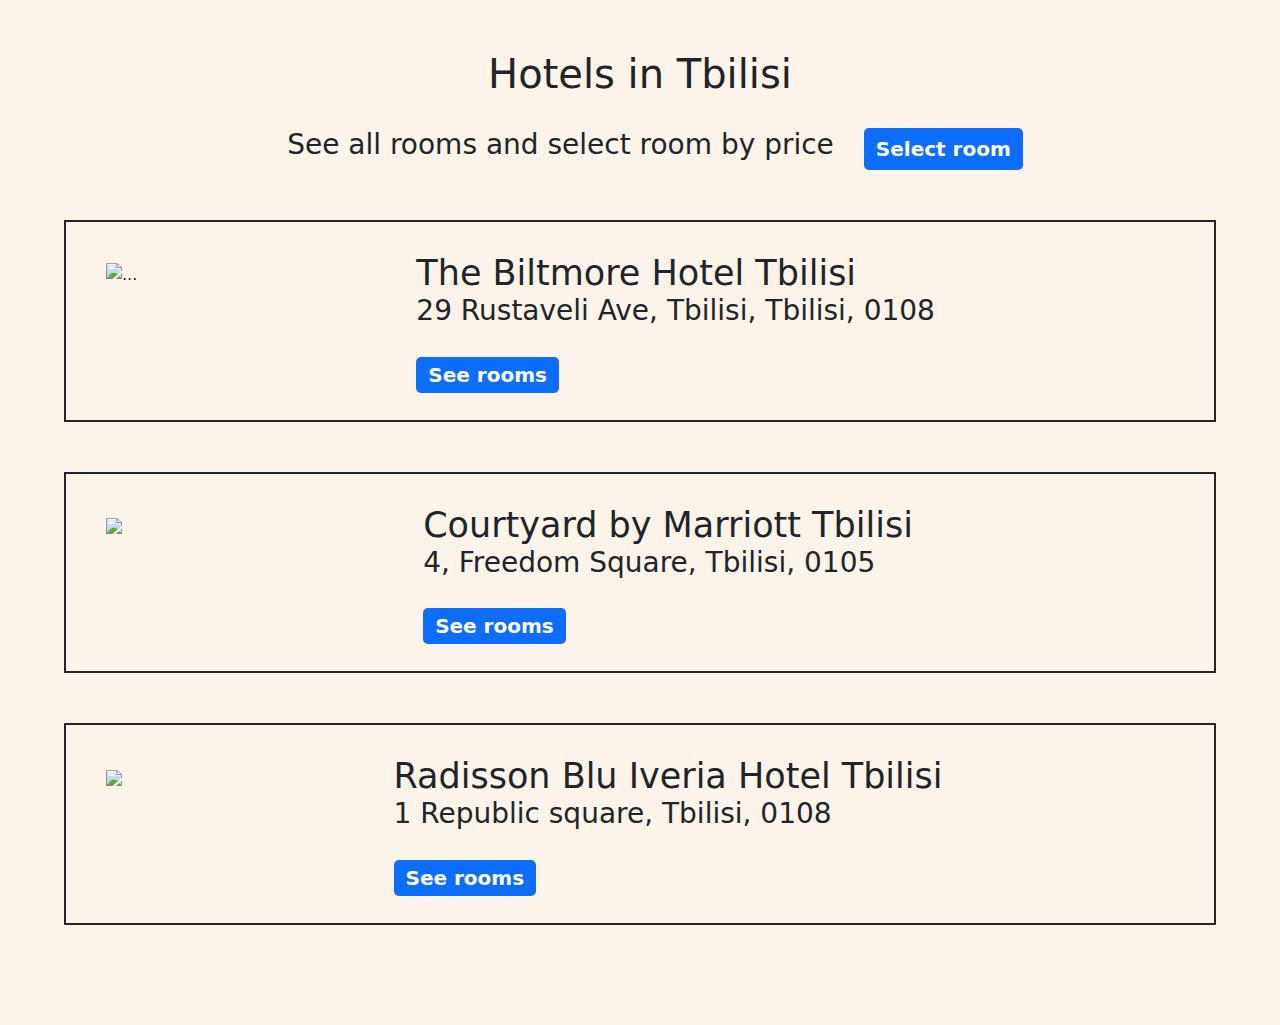
==== index.html @ 6e25efe9 "Add files via upload" ====
<!DOCTYPE html>
<html lang="en">
<head>
    <meta charset="UTF-8">
    <meta name="viewport" content="width=device-width, initial-scale=1.0">
    <title>Document</title>
    <link href="https://cdn.jsdelivr.net/npm/bootstrap@5.3.3/dist/css/bootstrap.min.css" rel="stylesheet" integrity="sha384-QWTKZyjpPEjISv5WaRU9OFeRpok6YctnYmDr5pNlyT2bRjXh0JMhjY6hW+ALEwIH" crossorigin="anonymous">
    
    <link rel="stylesheet" href="./style.css">
</head>
<body>
    
<h1>Hotels in Tbilisi</h1>

<div class="search"><br>
<h3>See all rooms and select room by price</h3>
<a class="btn-see" href="./all.html">Select room</a>
</div>

<div class="hotels">
    <div class="img">
        <img src="https://images.trvl-media.com/lodging/16000000/15840000/15835100/15835033/41cbdcb1.jpg?impolicy=resizecrop&rw=1200&ra=fit" class="card-img-top" alt="...">
    </div> 
    <div class="address">
        <h2>The Biltmore Hotel Tbilisi</h2>
            <h3>29 Rustaveli Ave, Tbilisi, Tbilisi, 0108</h3><br>
            <a class="btn-see" href="./biltmor.html">See rooms</a>
            
        </div> 
       
</div>
    
<div class="hotels">
  <div class="img">
        <img src="https://images.trvl-media.com/lodging/1000000/920000/916400/916376/3e65a896.jpg?impolicy=resizecrop&rw=1200&ra=fit">
    </div>
        <div class="address">
            <h2>Courtyard by Marriott Tbilisi</h2>
            <h3>4, Freedom Square, Tbilisi, 0105</h3><br>
            <a class="btn-see" href="./marriott.html">See rooms</a>
        </div>
        
    </div>



    <div class="hotels">
<div class="img">
        <img src="https://images.trvl-media.com/lodging/3000000/2620000/2614700/2614694/84d23097.jpg?impolicy=resizecrop&rw=1200&ra=fit">
    </div>
        <div class="address">
            <h2>Radisson Blu Iveria Hotel Tbilisi</h2>
            <h3>1 Republic square, Tbilisi, 0108</h3><br>
            <a class="btn-see" href="./redison.html">See rooms</a>
        
        </div>
    </div>

    <section class="rooms">

    </section>


</body>
</html>
---- style.css ----
*{
    box-sizing: border-box;
}
body{
    background-color: rgb(252, 243, 234)
}
.rooms {
    width: 80%;
    margin: 0 auto 50px;
    display: flex;
    justify-content: space-around;
    gap: 50px;
    flex-wrap: wrap;
}

h1 {
    
    text-align: center;
    margin-top: 50px;
}

h2{
    font-size: 35px;
    margin: 0;
}



.hotels{
    display: flex;
    justify-content: space-between;
    width: 90%;
margin: 50px auto;
padding: 20px;
border: 2px solid;

}
img{
  width: 100%;
 
}
.img{
    margin: 20px;
}
.address{
    margin: 10px auto;
}

a.btn-see{
   background-color: #0d6dfe;
   color: white;
   padding: 6px 12px;
 text-decoration: none;
    border-radius: 5px;
    font-size: 20px;
    font-weight: bold;
}

.form{
    max-width: 700px;
margin: 30px auto;

}
input{

    margin-right: 30px;
}
.search{
    
display: flex;
justify-content: center;
gap: 30px;
margin-top: 30px;


}
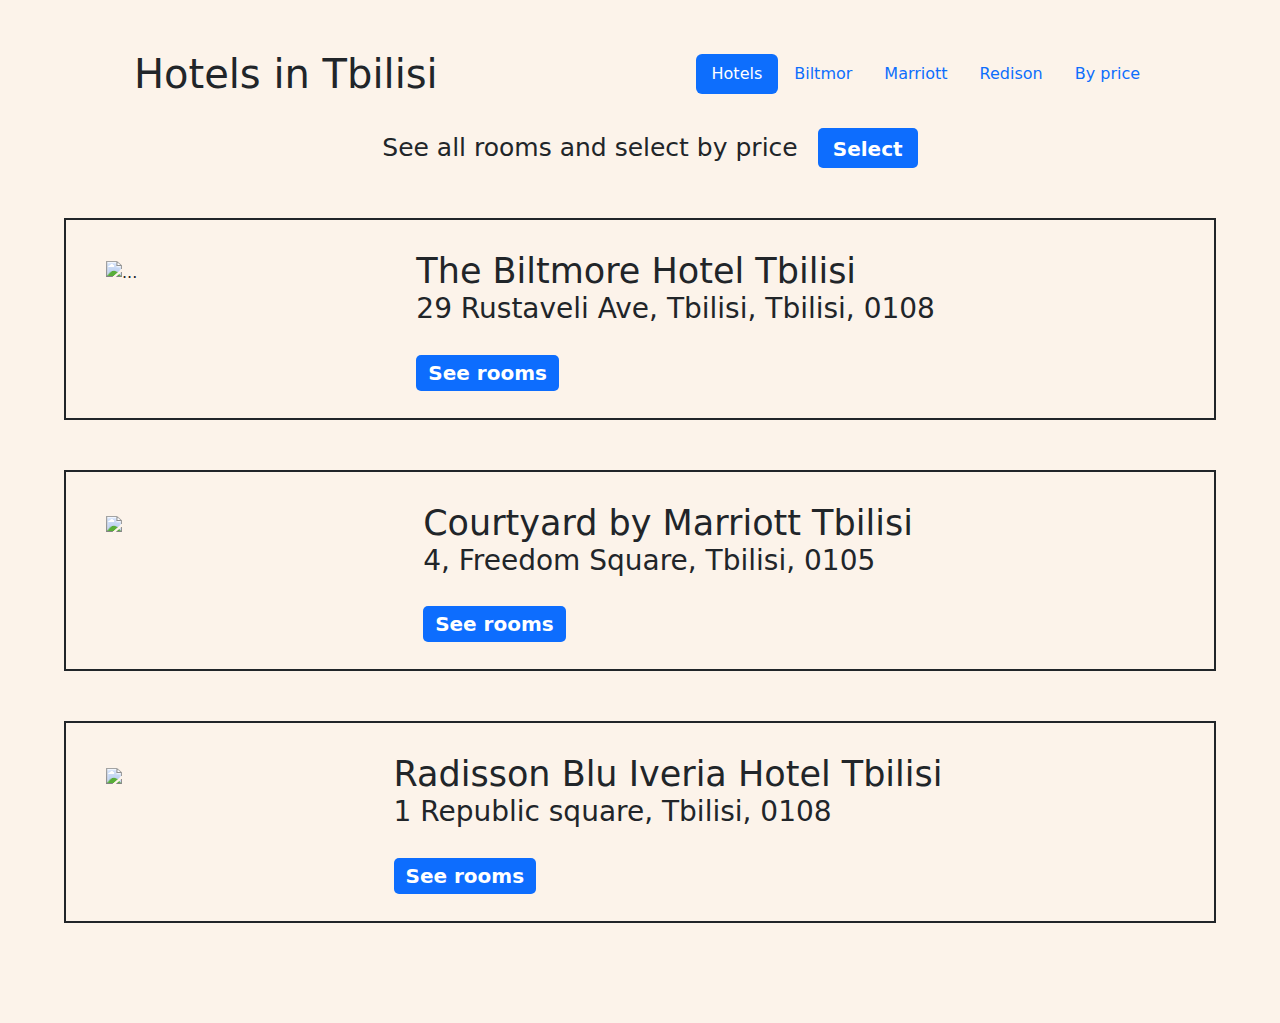
==== commit 414259bf: "Add files via upload" ====
--- a/index.html
+++ b/index.html
@@ -9,12 +9,23 @@
     <link rel="stylesheet" href="./style.css">
 </head>
 <body>
-    
-<h1>Hotels in Tbilisi</h1>
+    <div class="header">
+        <h1>Hotels in Tbilisi</h1>
+        <nav class="nav nav-pills flex-column flex-sm-row">
+            <a class="flex-sm-fill text-sm-center nav-link active" aria-current="page" href="./index.html">Hotels</a>
+            <a class="flex-sm-fill text-sm-center nav-link" href="./biltmor.html">Biltmor</a>
+            <a class="flex-sm-fill text-sm-center nav-link" href="./marriott.html">Marriott</a>
+            <a class="flex-sm-fill text-sm-center nav-link" href="./redison.html">Redison</a>
+            <a class="flex-sm-fill text-sm-center nav-link" href="./all.html">By price</a>
+            <!-- <a class="flex-sm-fill text-sm-center nav-link disabled" aria-disabled="true">All hotels</a> -->
+          </nav>
+
+    </div> 
+
 
 <div class="search"><br>
-<h3>See all rooms and select room by price</h3>
-<a class="btn-see" href="./all.html">Select room</a>
+<h3>See all rooms and select by price</h3>
+<a class="btn-see" href="./all.html">Select</a>
 </div>
 
 <div class="hotels">
--- a/style.css
+++ b/style.css
@@ -6,6 +6,18 @@
 body{
     background-color: rgb(252, 243, 234)
 }
+
+.header{
+display: flex;
+justify-content: space-around;
+align-items: center;
+margin: 50px auto 0;
+}
+
+
+
+
+
 .rooms {
     width: 80%;
     margin: 0 auto 50px;
@@ -18,7 +30,9 @@
 h1 {
     
     text-align: center;
-    margin-top: 50px;
+    margin-top: 0px;
+    margin-bottom: 0;
+  padding: 0 10px;
 }
 
 h2{
@@ -26,7 +40,11 @@
     margin: 0;
 }
 
+.search h3{
+    margin-bottom: 0;
 
+    font-size: 25px;
+}
 
 .hotels{
     display: flex;
@@ -53,26 +71,83 @@
    color: white;
    padding: 6px 12px;
  text-decoration: none;
+ text-align: center;
     border-radius: 5px;
     font-size: 20px;
     font-weight: bold;
+    height: 40px;
+    width: 100px;
 }
 
 .form{
+    display: flex;
+    align-items: flex-end;
     max-width: 700px;
 margin: 30px auto;
+padding: 10px;
 
 }
+.form h5{
+    margin: 0;
+    padding: 0 10px;
+}
 input{
-
-    margin-right: 30px;
+max-width: 150px;
+    margin-right: 10px;
+}
+#btn{
+    width: 100px;
+    height: 30px;
 }
 .search{
     
 display: flex;
 justify-content: center;
-gap: 30px;
+align-items: center;
+gap: 20px;
 margin-top: 30px;
 
 
-}+}
+@media screen and (max-width: 1200px){
+.header{
+    flex-direction: column-reverse;
+}
+.header h1{
+    margin-top: 30px;
+}
+
+
+
+@media screen and (max-width: 682px) {
+    .header{
+flex-wrap: wrap-reverse;
+margin-top: 20px;
+    }
+   
+    }
+    .hotels{
+        flex-direction: column;
+    }
+    }
+
+    @media screen and (max-width: 575px){
+        .header{
+width: 80%;
+
+        }
+.form{
+    /* flex-direction: column; */
+    flex-wrap: wrap;
+   width: 70%;
+   margin: 10 auto;
+}
+.form h5,.inp{
+    width: 100%;
+    padding: 6px;
+}
+
+#btn{
+    margin: 10px;
+}
+    }
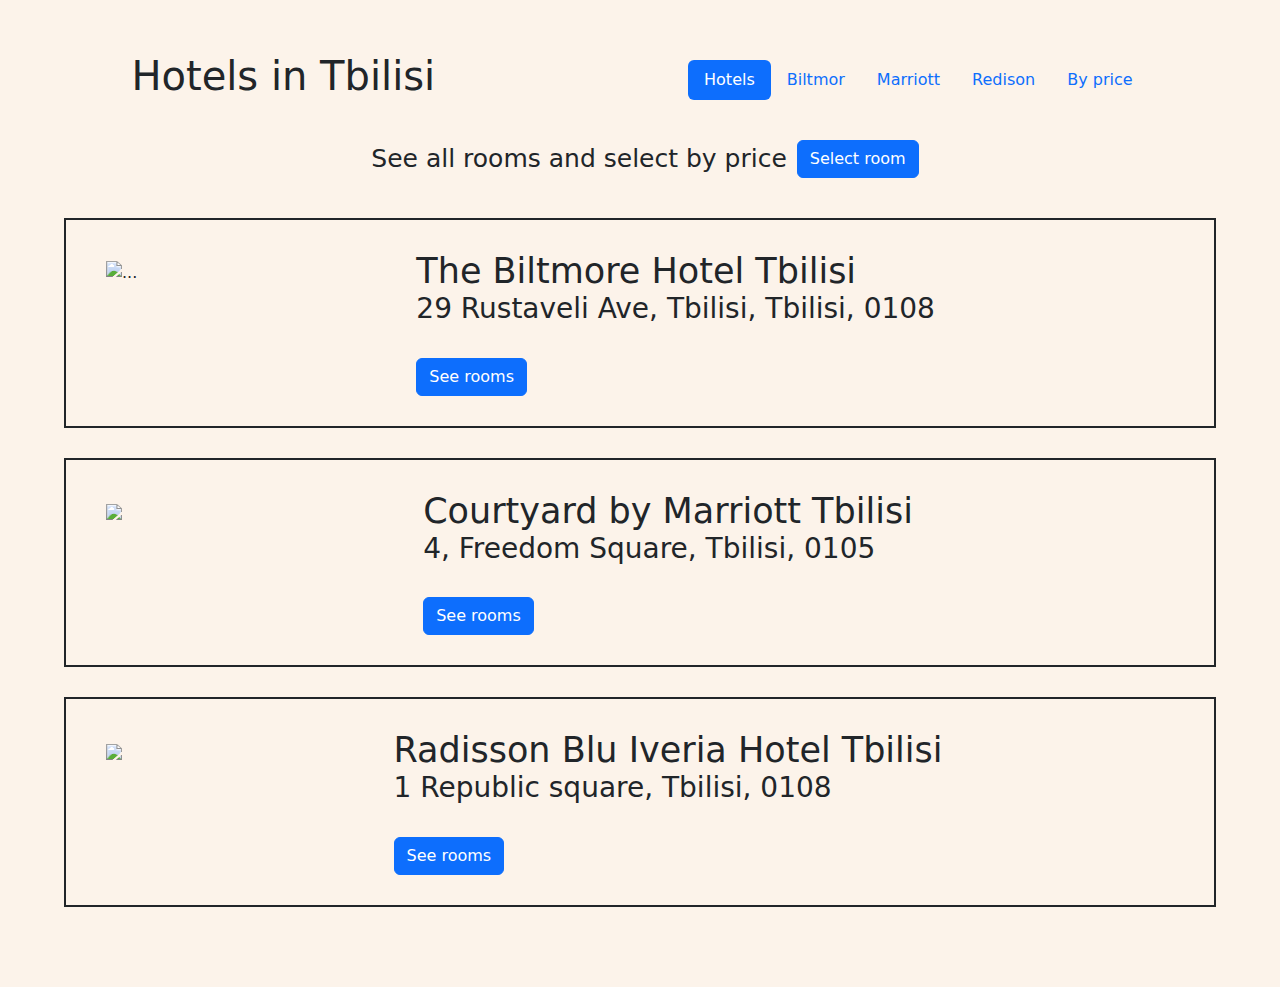
==== commit 11aa08e0: "Add files via upload" ====
--- a/index.html
+++ b/index.html
@@ -3,7 +3,7 @@
 <head>
     <meta charset="UTF-8">
     <meta name="viewport" content="width=device-width, initial-scale=1.0">
-    <title>Document</title>
+    <title>Hotels</title>
     <link href="https://cdn.jsdelivr.net/npm/bootstrap@5.3.3/dist/css/bootstrap.min.css" rel="stylesheet" integrity="sha384-QWTKZyjpPEjISv5WaRU9OFeRpok6YctnYmDr5pNlyT2bRjXh0JMhjY6hW+ALEwIH" crossorigin="anonymous">
     
     <link rel="stylesheet" href="./style.css">
@@ -11,21 +11,28 @@
 <body>
     <div class="header">
         <h1>Hotels in Tbilisi</h1>
-        <nav class="nav nav-pills flex-column flex-sm-row">
+        <!-- <nav class="nav nav-pills flex-column flex-sm-row">
             <a class="flex-sm-fill text-sm-center nav-link active" aria-current="page" href="./index.html">Hotels</a>
             <a class="flex-sm-fill text-sm-center nav-link" href="./biltmor.html">Biltmor</a>
             <a class="flex-sm-fill text-sm-center nav-link" href="./marriott.html">Marriott</a>
             <a class="flex-sm-fill text-sm-center nav-link" href="./redison.html">Redison</a>
             <a class="flex-sm-fill text-sm-center nav-link" href="./all.html">By price</a>
-            <!-- <a class="flex-sm-fill text-sm-center nav-link disabled" aria-disabled="true">All hotels</a> -->
+          </nav> -->
+
+          <nav class="nav nav-pills nav-fill">
+            <a class="nav-link active" aria-current="page" href="./index.html">Hotels</a>
+            <a class="nav-link" href="./biltmor.html">Biltmor</a>
+            <a class="nav-link" href="./marriott.html">Marriott</a>
+            <a class="nav-link" href="./redison.html">Redison</a>
+            <a class="nav-link" href="./all.html">By price</a>
           </nav>
-
     </div> 
 
 
 <div class="search"><br>
 <h3>See all rooms and select by price</h3>
-<a class="btn-see" href="./all.html">Select</a>
+<!-- <a class="btn-see" href="./all.html">Select</a> -->
+<a class="btn btn-primary" href="./all.html" role="button">Select room</a>
 </div>
 
 <div class="hotels">
@@ -35,8 +42,8 @@
     <div class="address">
         <h2>The Biltmore Hotel Tbilisi</h2>
             <h3>29 Rustaveli Ave, Tbilisi, Tbilisi, 0108</h3><br>
-            <a class="btn-see" href="./biltmor.html">See rooms</a>
-            
+            <!-- <a class="btn-see" href="./biltmor.html">See rooms</a> -->
+            <a class="btn btn-primary" href="#" role="button">See rooms</a>
         </div> 
        
 </div>
@@ -48,7 +55,8 @@
         <div class="address">
             <h2>Courtyard by Marriott Tbilisi</h2>
             <h3>4, Freedom Square, Tbilisi, 0105</h3><br>
-            <a class="btn-see" href="./marriott.html">See rooms</a>
+            <!-- <a class="btn-see" href="./marriott.html">See rooms</a> -->
+            <a class="btn btn-primary" href="#" role="button">See rooms</a>
         </div>
         
     </div>
@@ -62,7 +70,8 @@
         <div class="address">
             <h2>Radisson Blu Iveria Hotel Tbilisi</h2>
             <h3>1 Republic square, Tbilisi, 0108</h3><br>
-            <a class="btn-see" href="./redison.html">See rooms</a>
+            <!-- <a class="btn-see" href="./redison.html">See rooms</a> -->
+            <a class="btn btn-primary" href="#" role="button">See rooms</a>
         
         </div>
     </div>
--- a/style.css
+++ b/style.css
@@ -11,10 +11,15 @@
 display: flex;
 justify-content: space-around;
 align-items: center;
-margin: 50px auto 0;
-}
-
-
+margin: 50px auto 20px;
+
+
+}
+
+nav{
+    /* border-bottom: 1px solid; */
+    padding: 10px;
+}
 
 
 
@@ -31,7 +36,7 @@
     
     text-align: center;
     margin-top: 0px;
-    margin-bottom: 0;
+    /* margin-bottom: 0; */
   padding: 0 10px;
 }
 
@@ -40,17 +45,13 @@
     margin: 0;
 }
 
-.search h3{
-    margin-bottom: 0;
-
-    font-size: 25px;
-}
 
 .hotels{
     display: flex;
+    flex-direction: row;
     justify-content: space-between;
     width: 90%;
-margin: 50px auto;
+margin: 30px auto;
 padding: 20px;
 border: 2px solid;
 
@@ -61,93 +62,157 @@
 }
 .img{
     margin: 20px;
+ 
 }
 .address{
     margin: 10px auto;
 }
 
 a.btn-see{
-   background-color: #0d6dfe;
+   background-color: #0d6efd;
    color: white;
+ 
    padding: 6px 12px;
  text-decoration: none;
  text-align: center;
     border-radius: 5px;
-    font-size: 20px;
+    font-size: 18px;
     font-weight: bold;
     height: 40px;
     width: 100px;
 }
-
 .form{
     display: flex;
+    justify-content: space-around;
+    align-items: center;
+    max-width: 800px;
+    margin: 30px auto;
+    padding: 10px;
+}
+.form-in{
+    display: flex;
     align-items: flex-end;
+    align-content: flex-end;
     max-width: 700px;
-margin: 30px auto;
+margin: 10px auto;
 padding: 10px;
-
 }
 .form h5{
     margin: 0;
     padding: 0 10px;
 }
 input{
-max-width: 150px;
+max-width: 120px;
     margin-right: 10px;
 }
 #btn{
     width: 100px;
     height: 30px;
 }
-.search{
-    
+
+.search{  
 display: flex;
 justify-content: center;
 align-items: center;
-gap: 20px;
-margin-top: 30px;
-
-
-}
-@media screen and (max-width: 1200px){
+gap: 10px;
+margin: 0 auto;
+padding: 10px;
+max-width: 700px;
+}
+
+.search h3{
+    margin-bottom: 0;
+    font-size: 25px;
+    text-align: center;
+    
+}
+
+
+
+@media screen and (max-width: 768px){
 .header{
     flex-direction: column-reverse;
 }
 .header h1{
     margin-top: 30px;
 }
-
-
-
+.hotels{
+    flex-direction: column;
+}
+h2{
+font-size: 26px;
+}
+h3{
+font-size: 20px;
+
+}
+.form{
+    flex-direction: column;
+}
+}
 @media screen and (max-width: 682px) {
     .header{
 flex-wrap: wrap-reverse;
-margin-top: 20px;
-    }
-   
-    }
-    .hotels{
-        flex-direction: column;
-    }
-    }
-
-    @media screen and (max-width: 575px){
+
+    }
+    .search h3{
+        font-size: 20px;
+    }
+    }
+    
+    
+
+    @media screen and (max-width: 460px){
         .header{
 width: 80%;
-
-        }
-.form{
+margin-top: 30px;
+
+        }
+        nav{
+            flex-direction: column;
+            max-width: 200px;
+            width: 100%;
+            text-align: center;
+            /* border-top: 1px solid; */
+        }
+        .nav.nav-pills.nav-fill{
+            padding-left: 10px;
+            border-bottom: 1px solid #0d6efd;
+            border-top: 1px solid #0d6efd;
+        }
+       
+
+    
+    
+
+        nav a.active{
+            border: 1px solid #0d6efd;
+            
+            /* background-color: rgb(252, 243, 234) !important; */
+            /* color: #0d6efd !important; */
+        }
+        .search{
+            flex-direction: column;
+        }
+        .search h3{
+            font-size: 18px;
+        }
+
+.form-in{
     /* flex-direction: column; */
     flex-wrap: wrap;
    width: 70%;
-   margin: 10 auto;
+   margin: 10px auto;
+   
 }
 .form h5,.inp{
     width: 100%;
     padding: 6px;
+    text-align: center;
 }
 
 #btn{
-    margin: 10px;
-}
-    }
+    margin: 10px auto;
+    
+}
+    }
